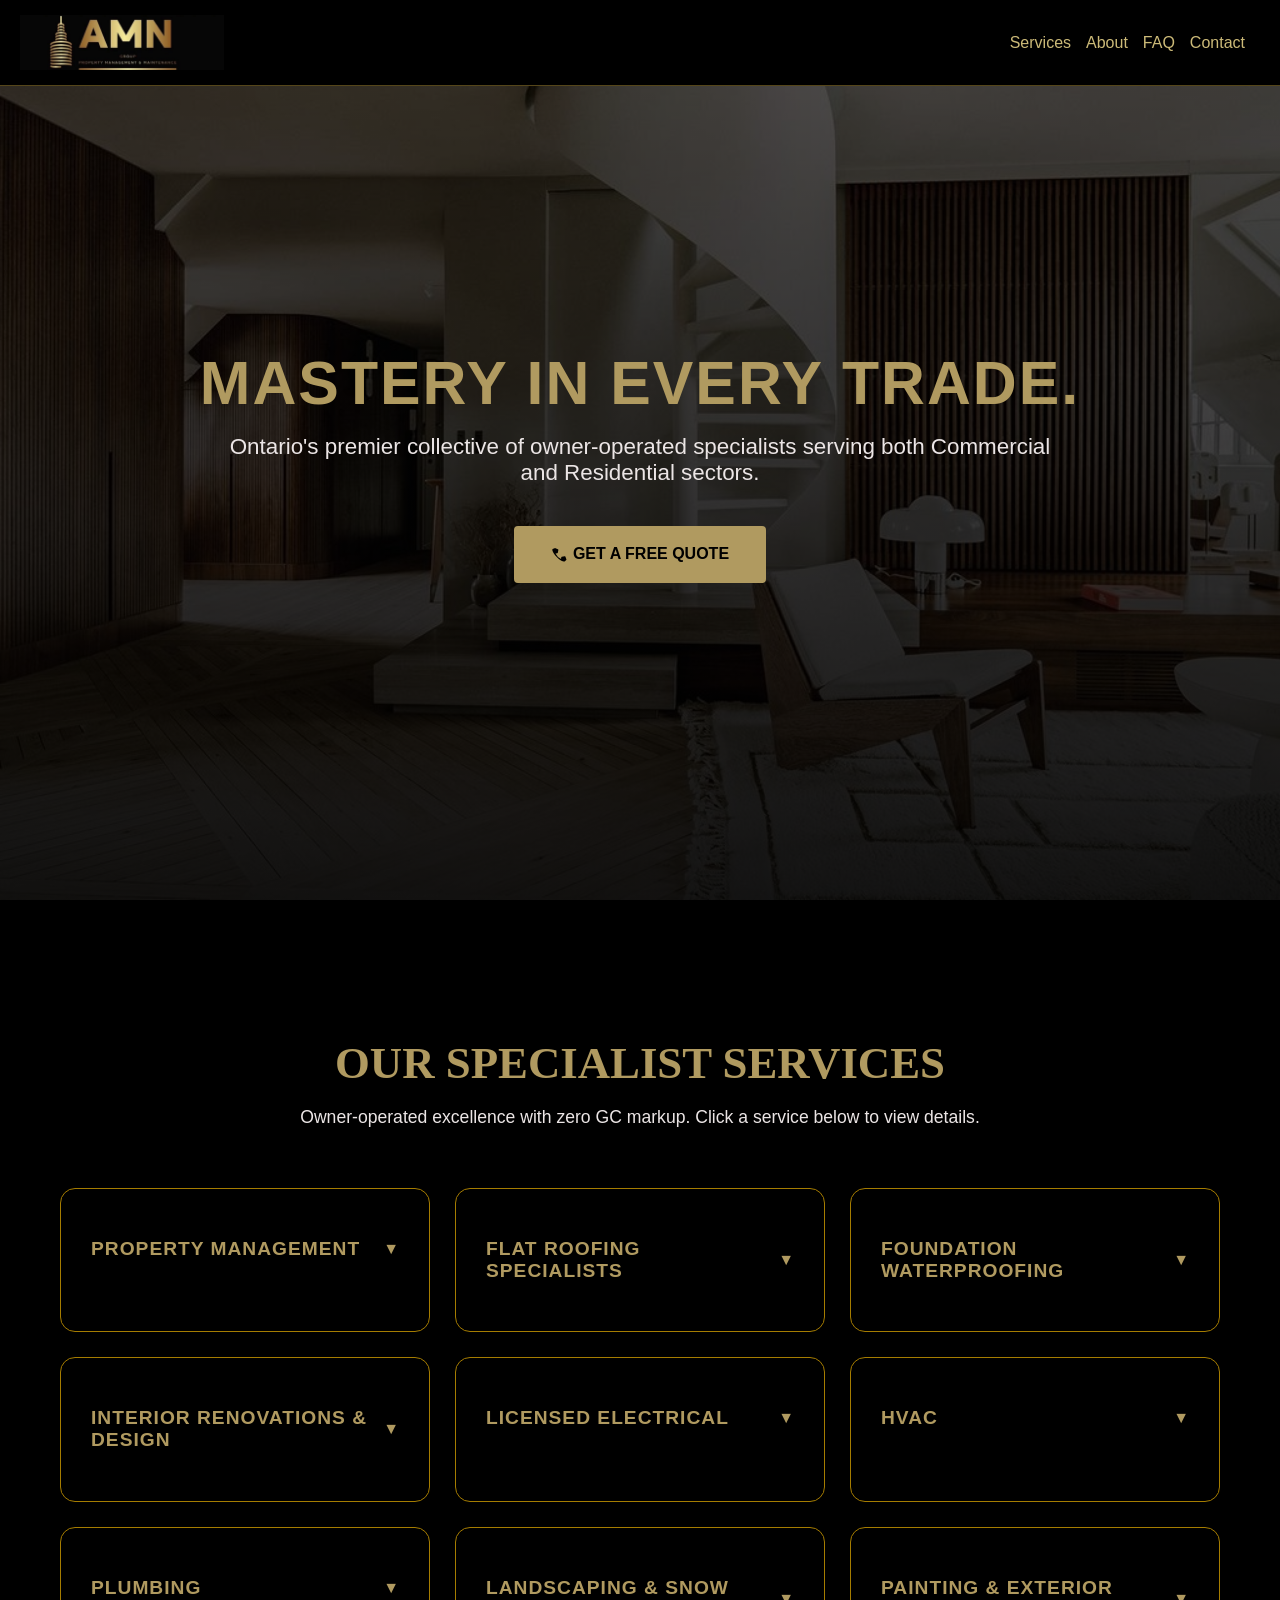
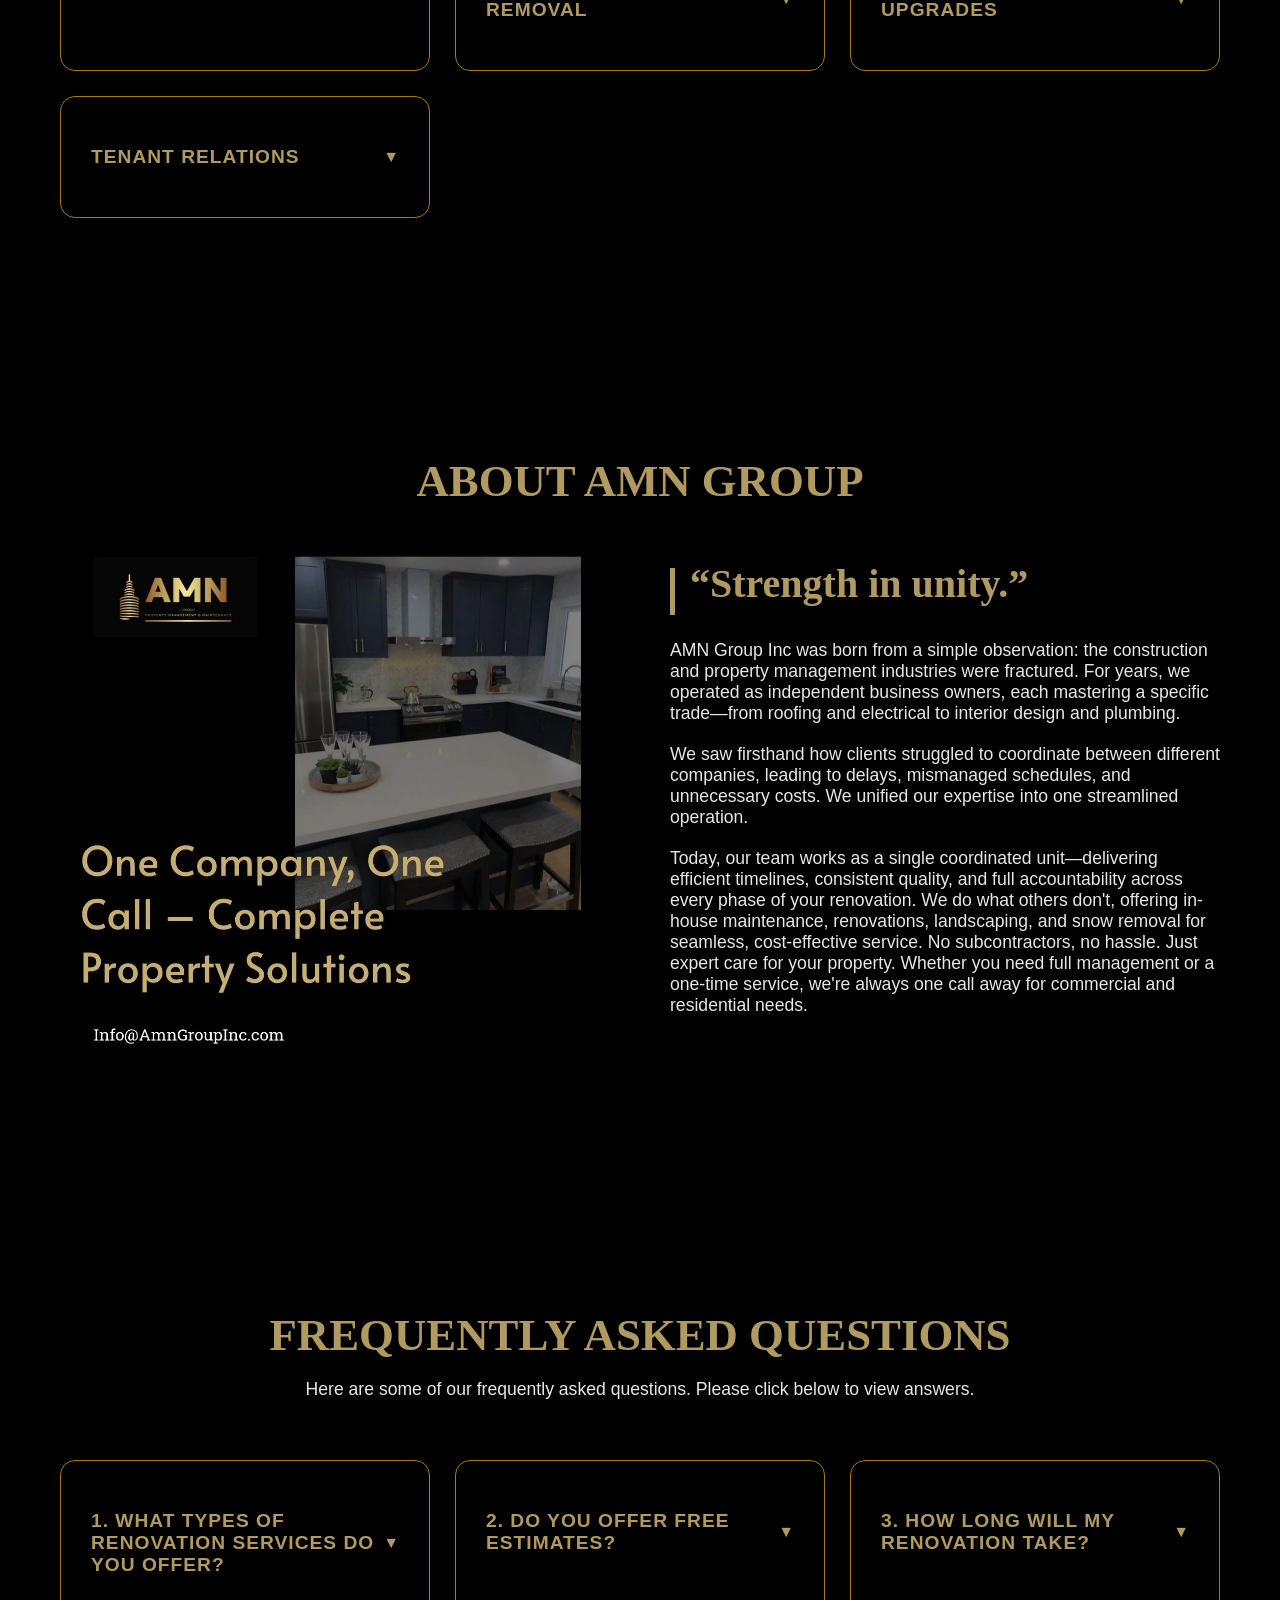
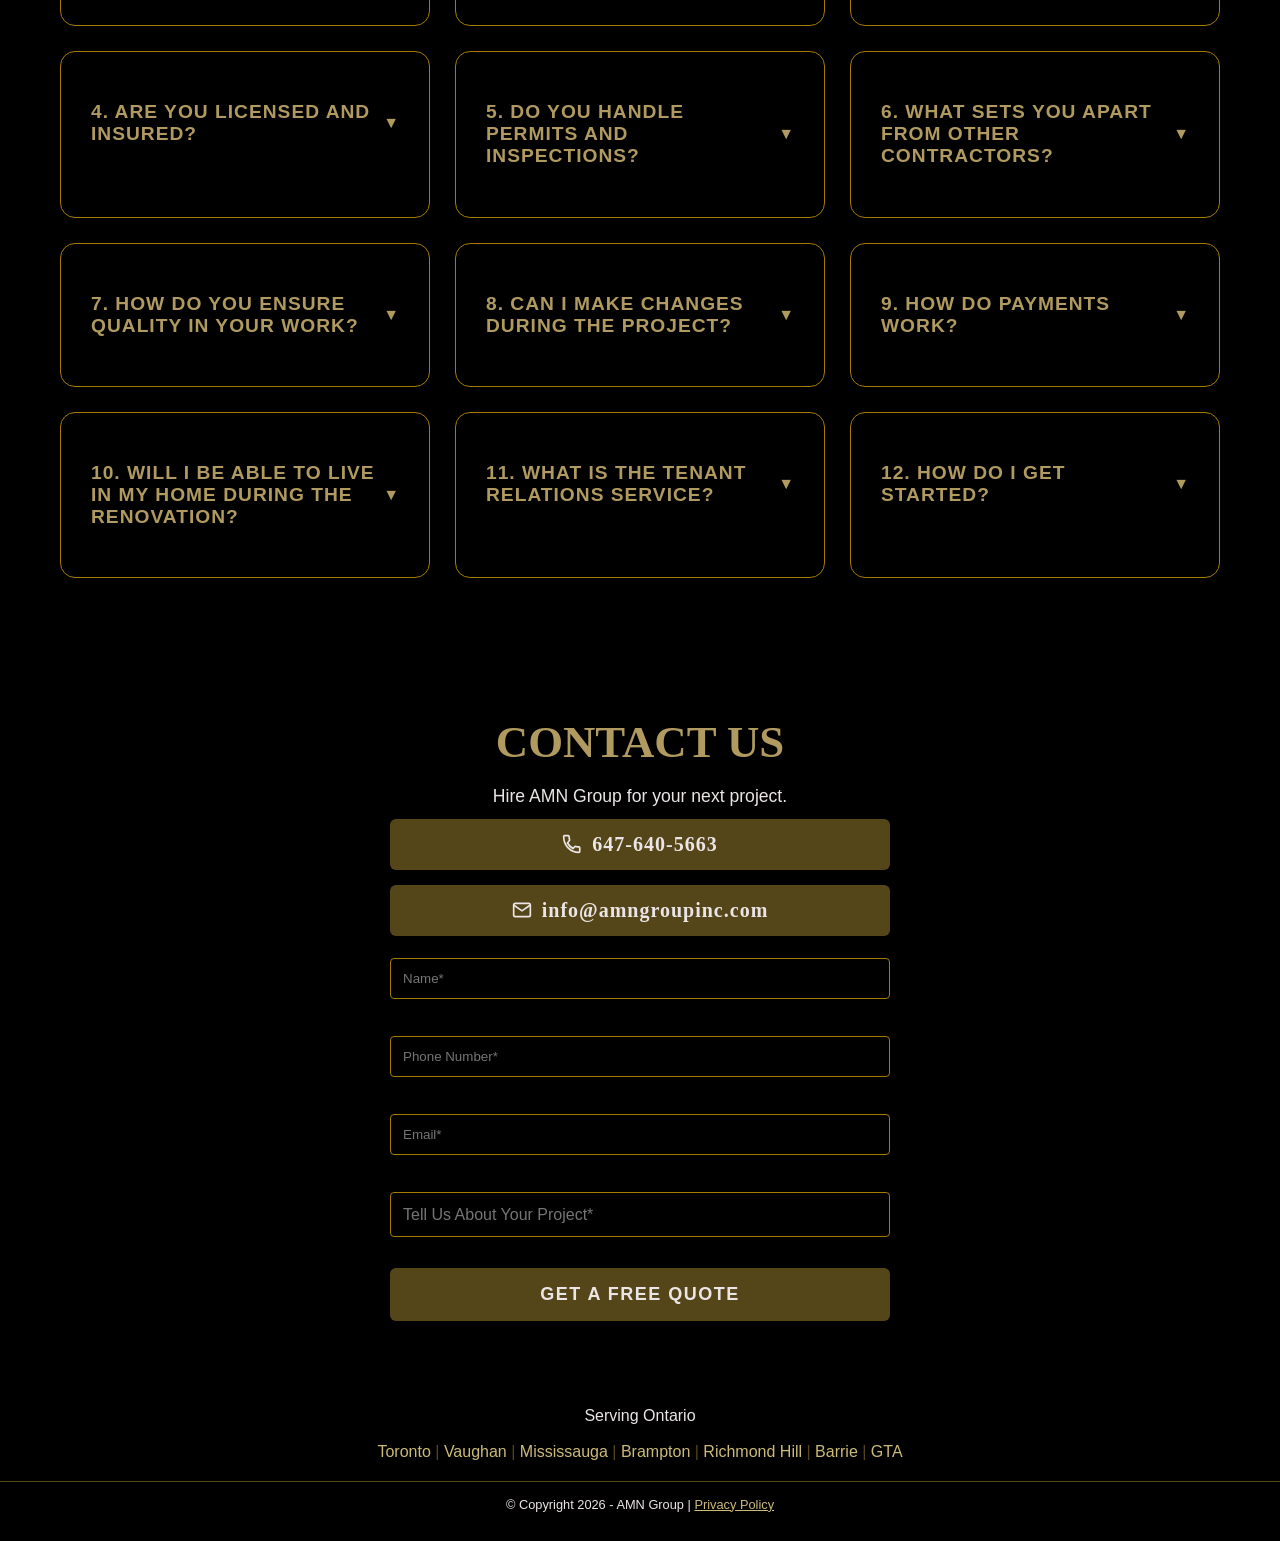
==== index.html @ 80afe61f "Initial commit" ====
<!-- AMN Group Company Website Demo

Developer Notes:
- Built with HTML, CSS and JavaScript. Includes Formspree API for contact form functionality
- For performance, convert all images to .webp and lazy-load — large images are a major cause of slow Core Web Vitals scores, which directly affect Google rankings
- Minify your CSS and JS files
- Create a Google page where customers can leave reviews
- Enhance privacy policy and analyze data analytics for insights and predictions
- Implement AI to optimize website and deal with queries (AI chatbot)

-->

<head>
    <meta charset="UTF-8">
    <meta name="viewport" content="width=device-width, initial-scale=1.0">
    <meta name="description" content="AMN Group is Ontario's premier collective of owner-operated trade specialists. We offer roofing, waterproofing, HVAC, electrical, plumbing, renovations, and property management across Toronto, Vaughan, Mississauga, Brampton, Richmond Hill, Barrie, and the GTA.">

    <!-- Open Graph -->
    <meta property="og:title" content="AMN Group | Renovation & Property Management Contractors in Toronto & GTA">
    <meta property="og:description" content="Ontario's premier collective of owner-operated specialists. No subcontractors, no markup. Roofing, HVAC, electrical, plumbing, waterproofing, and full renovations across the GTA.">
    <meta property="og:type" content="website">
    <meta property="og:url" content="https://www.amngroupinc.com/">
    <meta property="og:image" content="https://www.amngroupinc.com/assets/logos/amn-logo.jpg">
    <meta property="og:locale" content="en_CA">

    <!-- LocalBusiness JSON-LD Schema -->
    <script type="application/ld+json">
    {
      "@context": "https://schema.org",
      "@type": "LocalBusiness",
      "name": "AMN Group Inc",
      "url": "https://www.amngroupinc.com",
      "logo": "https://www.amngroupinc.com/assets/logos/amn-logo.jpg",
      "image": "https://www.amngroupinc.com/assets/logos/amn-logo.jpg",
      "telephone": "+1-647-640-5663",
      "email": "info@amngroupinc.com",
      "description": "Ontario's premier collective of owner-operated trade specialists offering roofing, waterproofing, HVAC, electrical, plumbing, interior renovations, landscaping, and property management.",
      "areaServed": [
        "Toronto", "Vaughan", "Mississauga", "Brampton", "Richmond Hill", "Barrie", "Greater Toronto Area"
      ],
      "serviceType": [
        "Property Management",
        "Flat Roofing",
        "Foundation Waterproofing",
        "Interior Renovations",
        "Licensed Electrical",
        "HVAC",
        "Plumbing",
        "Landscaping and Snow Removal",
        "Painting and Exterior Upgrades",
        "Tenant Relations"
      ],
      "priceRange": "$$",
      "hasMap": "https://maps.google.com/?q=AMN+Group+Inc+Toronto+Ontario"
    }
    </script>

    <title>AMN Group | Renovation & Property Management Contractors in Toronto & GTA</title>
    <link rel="icon" type="image/png" href="/assets/logos/favicon.jpg">
    <link href="https://fonts.googleapis.com/css2?family=Pinyon+Script&display=swap" rel="stylesheet">
    <link rel="stylesheet" type="text/css" href="/styles.css">
    <script src="/script.js" defer></script>
</head>

<body>
    <div id="layout">
        <nav class="nav-bar" aria-label="Main navigation">
             <div class="menu-toggle" onclick="toggleMenu()">
                <span></span>
                <span></span>
                <span></span>
            </div>

            <div class="menu-overlay" onclick="toggleMenu()"></div>

            <nav class="mobile-menu">

                <ul>
                    <li class="menu-section">SERVICES</li>
                    <li><a href="#services">All Services</a></li>
                    <li><a href="#about">About</a></li>
                    <li><a href="#faq">FAQ</a></li>
                    <li><a href="#contact">Contact</a></li>

                    <li class="phone">
                    <svg class="phone-icon" xmlns="http://www.w3.org/2000/svg" width="16" height="16" fill="currentColor" viewBox="0 0 16 16">
                        <path d="M3.654 1.328a.678.678 0 0 1 .737-.168l2.522 1.01c.329.132.515.487.45.832l-.547 2.73a.678.678 0 0 1-.58.53l-1.73.25a11.745 11.745 0 0 0 5.516 5.516l.25-1.73a.678.678 0 0 1 .53-.58l2.73-.547a.678.678 0 0 1 .832.45l1.01 2.522a.678.678 0 0 1-.168.737l-1.272 1.272c-.3.3-.745.417-1.16.31-2.49-.64-4.76-2.27-6.78-4.29C3.598 8.02 1.97 5.75 1.328 3.26c-.107-.415.01-.86.31-1.16L3.654 1.328z"/>
                    </svg>
                    <a href=tel:647-640-5663>647-640-5663</a>
                    </li>
                </ul>
            </nav>

            <div class="nav-left">
                <img src="./assets/logos/amn-logo.jpg" alt="AMN logo" class="logo">
            </div>
            <ul class="nav-links">
                <li><a href="#services">Services</a></li>
                <li><a href="#about">About</a></li>
                <li><a href="#faq">FAQ</a></li>
                <li><a href="#contact">Contact</a></li>
            </ul>
        </nav>

        <header class="hero">
            <div class="hero-content">
                <h1>MASTERY IN EVERY TRADE.</h1>
                <p>Ontario's premier collective of owner-operated specialists serving both Commercial and Residential sectors.</p>
                <a href="tel:647-640-5663" class="btn btn-primary">
                <svg xmlns="http://www.w3.org/2000/svg" width="16" height="16" fill="currentColor" viewBox="0 0 16 16" style="margin-right: 6px;">
                    <path d="M3.654 1.328a.678.678 0 0 1 .737-.168l2.522 1.01c.329.132.515.487.45.832l-.547 2.73a.678.678 0 0 1-.58.53l-1.73.25a11.745 11.745 0 0 0 5.516 5.516l.25-1.73a.678.678 0 0 1 .53-.58l2.73-.547a.678.678 0 0 1 .832.45l1.01 2.522a.678.678 0 0 1-.168.737l-1.272 1.272c-.3.3-.745.417-1.16.31-2.49-.64-4.76-2.27-6.78-4.29C3.598 8.02 1.97 5.75 1.328 3.26c-.107-.415.01-.86.31-1.16L3.654 1.328z"/>
                </svg>Get a Free Quote</a>
            </div>
        </header>

    <section id="services" class="fade-in">
        <h2 class="section-title">Our Specialist Services</h2>
        <p class="section-subtitle">Owner-operated excellence with zero GC markup. Click a service below to view details.</p>
        
        <div class="services-grid">
            <div class="service-card" onclick="this.classList.toggle('active')">
                <div class="service-header"><h3>Property Management</h3><span class="chevron">▼</span></div>
                <div class="service-content">
                    <img src="./assets/services/pm.webp" alt="Commercial property management services Toronto by AMN Group" class="service-img" loading="lazy">
                    <p>Comprehensive property oversight designed for long-term value. We handle everything from preventative maintenance and system inspections to daily operations management, ensuring your commercial property remains in peak condition under our expert care.</p>
                </div>
            </div>

            <div class="service-card" onclick="this.classList.toggle('active')">
                <div class="service-header"><h3>Flat Roofing Specialists</h3><span class="chevron">▼</span></div>
                <div class="service-content">
                    <img src="./assets/services/roof.webp" alt="Flat roof BUR installation Toronto and GTA by AMN Group" class="service-img" loading="lazy">
                    <p>Mastery in high-durability flat roofing systems. We specialize in Commercial and Residential BUR (Built-Up Roofing) and Mod-Bit installations, engineered to withstand Ontario’s extreme climate.</p>
                </div>
            </div>

            <div class="service-card" onclick="this.classList.toggle('active')">
                <div class="service-header"><h3>Foundation Waterproofing</h3><span class="chevron">▼</span></div>
                <div class="service-content">
                    <img src="./assets/services/water.webp" alt="Foundation waterproofing and weeping tile installation Toronto by AMN Group" class="service-img" loading="lazy">
                    <p>Protecting the structural integrity of your property from the ground up. We provide specialized exterior and interior waterproofing solutions, weeping tile installation, and foundational crack repairs to ensure a bone-dry foundation for both commercial and residential builds.</p>
                </div>
            </div>

            <div class="service-card" onclick="this.classList.toggle('active')">
                <div class="service-header"><h3>Interior Renovations & Design</h3><span class="chevron">▼</span></div>
                <div class="service-content">
                    <img src="./assets/services/reno.webp" alt="Kitchen and bathroom interior renovation Toronto by AMN Group" class="service-img" loading="lazy">
                    <p><strong>Commercial & Residential Excellence:</strong> Full-scale interior transformations including luxury home kitchen/bath remodels and professional office build-outs. Every project includes a complimentary professional interior designer.</p>
                </div>
            </div>

            <div class="service-card" onclick="this.classList.toggle('active')">
                <div class="service-header"><h3>Licensed Electrical</h3><span class="chevron">▼</span></div>
                <div class="service-content">
                    <img src="./assets/services/elec.webp" alt="Licensed master electrician panel upgrade and wiring Toronto by AMN Group" class="service-img" loading="lazy">
                    <p>Master electricians for panel upgrades, complex wiring for renovations, and 24/7 emergency response. Safe, efficient, and fully code-compliant work you can depend on.</p>
                </div>
            </div>

            <div class="service-card" onclick="this.classList.toggle('active')">
                <div class="service-header"><h3>HVAC</h3><span class="chevron">▼</span></div>
                <div class="service-content">
                    <img src="./assets/services/hvac.webp" alt="HVAC installation and maintenance Toronto commercial and residential by AMN Group" class="service-img" loading="lazy">
                    <p>Full-spectrum heating, ventilation, and air conditioning solutions. We design, install, and maintain high-efficiency systems for large-scale commercial facilities and private residences.</p>
                </div>
            </div>

            <div class="service-card" onclick="this.classList.toggle('active')">
                <div class="service-header"><h3>Plumbing</h3><span class="chevron">▼</span></div>
                <div class="service-content">
                    <img src="./assets/services/plumb.webp" alt="Expert plumbing services drain repair and fixture installation Toronto by AMN Group" class="service-img" loading="lazy">
                    <p>Expert plumbing infrastructure for new builds and existing properties. We handle fixture installations, drain maintenance, and emergency repairs for critical water systems.</p>
                </div>
            </div>

            <div class="service-card" onclick="this.classList.toggle('active')">
                <div class="service-header"><h3>Landscaping & Snow Removal</h3><span class="chevron">▼</span></div>
                <div class="service-content">
                    <img src="./assets/services/land.webp" alt="Landscaping stonework and commercial snow removal Toronto GTA by AMN Group" class="service-img" loading="lazy">
                    <p>Custom stonework and professional landscape design. During winter, we provide priority commercial snow removal and de-icing to keep your property safe and accessible.</p>
                </div>
            </div>

            <div class="service-card" onclick="this.classList.toggle('active')">
                <div class="service-header"><h3>Painting & Exterior Upgrades</h3><span class="chevron">▼</span></div>
                <div class="service-content">
                    <img src="./assets/services/paint.webp" alt="Exterior painting and facade upgrades Toronto residential and commercial by AMN Group" class="service-img" loading="lazy">
                    <p>High-durability coatings for residential refreshes and commercial facade transformations that significantly enhance curb appeal and property value.</p>
                </div>
            </div>

            <div class="service-card" onclick="this.classList.toggle('active')">
                <div class="service-header"><h3>Tenant Relations</h3><span class="chevron">▼</span></div>
                <div class="service-content">
                    <img src="./assets/services/tenant.webp" alt="Tenant relations and property communication management Toronto by AMN Group" class="service-img" loading="lazy">
                    <p>A specialized, complimentary service to manage logistics and notifications during major projects, ensuring a friction-free experience for owners and occupants alike.</p>
                </div>
            </div>
        </div>
    </section>

    <section id="about" class="fade-in">
        <h2 class="section-title">About AMN Group</h2>
        <div class="about-container">

            <div class="about-image">
                 <img src="assets/about.webp" alt="Completed home renovation project by AMN Group in Toronto GTA" loading="lazy">
            </div>

            <div class="about-content">

                <div class="about-quote">
                    “Strength in unity.”
                </div>

                <p>
                    AMN Group Inc was born from a simple observation: the construction and property management industries were fractured. For years, we operated as independent business owners, each mastering a specific trade—from roofing and electrical to interior design and plumbing.
                </p>

                <p>
                    We saw firsthand how clients struggled to coordinate between different companies, leading to delays, mismanaged schedules, and unnecessary costs. We unified our expertise into one streamlined operation.
                </p>

                <p>
                    Today, our team works as a single coordinated unit—delivering efficient timelines, consistent quality, and full accountability across every phase of your renovation. We do what others don't, offering in-house maintenance, renovations, landscaping, and snow removal for seamless, cost-effective service. No subcontractors, no hassle. Just expert care for your property. Whether you need full management or a one-time service, we're always one call away for commercial and residential needs.
                </p>

            </div>
        </div>
    </section>

    <section id="faq" class="fade-in">
        <h2 class="section-title">Frequently Asked Questions</h2>
        <p class="section-subtitle">Here are some of our frequently asked questions. Please click below to view answers.</p>
            
        <div class="faq-grid">
            <div class="faq-card" onclick="this.classList.toggle('active')">
                <div class="faq-header"><h3>1. What types of renovation services do you offer?</h3><span class="chevron">▼</span></div>
                <div class="faq-content">
                    <p> We provide a comprehensive range of home renovation services, including kitchen and bathroom remodels, basement finishing, flooring installation, painting, and full-home renovations. Each project is customized to meet the specific needs and preferences of our clients.</p>
                </div>
            </div>

                <div class="faq-card" onclick="this.classList.toggle('active')">
                    <div class="faq-header"><h3>2. Do you offer free estimates?</h3><span class="chevron">▼</span></div>
                    <div class="faq-content">
                        <p>Yes, we provide free, no-obligation estimates. We assess your project requirements and provide a detailed and transparent quote outlining scope, timeline, and costs.</p>
                    </div>
                </div>

                <div class="faq-card" onclick="this.classList.toggle('active')">
                    <div class="faq-header"><h3>3. How long will my renovation take?</h3><span class="chevron">▼</span></div>
                    <div class="faq-content">
                        <p>Project timelines vary depending on the scope and complexity of the work. Smaller projects may take a few days to a few weeks, while larger renovations can take several weeks or more. We provide a clear timeline before starting and keep you informed throughout the process.</p>
                    </div>
                </div>

                <div class="faq-card" onclick="this.classList.toggle('active')">
                    <div class="faq-header"><h3>4. Are you licensed and insured?</h3><span class="chevron">▼</span></div>
                    <div class="faq-content">
                        <p>Yes, our team is fully licensed and insured, ensuring that all work is completed safely, professionally, and in compliance with local regulations.</p>
                    </div>
                </div>

                <div class="faq-card" onclick="this.classList.toggle('active')">
                    <div class="faq-header"><h3>5. Do you handle permits and inspections?</h3><span class="chevron">▼</span></div>
                    <div class="faq-content">
                        <p>We can manage the permit and inspection process on your behalf, ensuring all work meets building codes and regulatory requirements.</p>
                    </div>
                </div>

                <div class="faq-card" onclick="this.classList.toggle('active')">
                    <div class="faq-header"><h3>6. What sets you apart from other contractors?</h3><span class="chevron">▼</span></div>
                    <div class="faq-content">
                        <p>At Amn Group Inc, we are your complete property partner, offering expert management and contracting services under one roof. Property owners can rely on us for comprehensive, hands-free management, while residential clients can hire us for any individual service. Our in-house team expertly handles everything from flat roofing, plumbing, HVAC, and electrical work to full renovations—including kitchen and bathroom makeovers with our interior design expertise. As well as painting, lawn care, and general maintenance. With Amn Group Inc, you get seamless quality and convenience, all from a single, trusted provider. Your property, perfected.</p>
                    </div>
                </div>

                <div class="faq-card" onclick="this.classList.toggle('active')">
                    <div class="faq-header"><h3>7. How do you ensure quality in your work?</h3><span class="chevron">▼</span></div>
                    <div class="faq-content">
                        <p>We use skilled professionals, high-quality materials, and proven construction practices. Each project is carefully managed and inspected to ensure it meets our standards and your expectations.</p>
                    </div>
                </div>

                <div class="faq-card" onclick="this.classList.toggle('active')">
                    <div class="faq-header"><h3>8. Can I make changes during the project?</h3><span class ="chevron">▼</span></div>
                    <div class="faq-content">
                        <p>Yes, changes can be accommodated where possible. We communicate any impact on cost or timeline before proceeding, so you can make informed decisions.</p>
                    </div>
                </div>

                <div class="faq-card" onclick="this.classList.toggle('active')">
                    <div class="faq-header"><h3>9. How do payments work?</h3><span class="chevron">▼</span></div>
                    <div class="faq-content">
                        <p>Payment schedules are structured in stages, typically starting with a deposit followed by progress payments and a final payment upon completion. Full details are outlined in your project agreement.</p>
                    </div>
                </div>

                <div class="faq-card" onclick="this.classList.toggle('active')">
                    <div class="faq-header"><h3>10. Will I be able to live in my home during the renovation?</h3><span class="chevron">▼</span></div>
                    <div class="faq-content">
                        <p>This depends on the scope of the project. For smaller renovations, it is often possible to remain in your home. For larger projects, we may recommend temporary arrangements for comfort and safety.</p>
                    </div>
                </div>

                <div class="faq-card" onclick="this.classList.toggle('active')">
                    <div class="faq-header"><h3>11. What is the Tenant Relations service?</h3><span class="chevron">▼</span></div>
                    <div class="faq-content">
                        <p>Our Tenant Relations service ensures smooth communication and coordination between tenants and property managers during construction projects.</p>
                    </div>
                </div>

                <div class="faq-card" onclick="this.classList.toggle('active')">
                    <div class="faq-header"><h3>12. How do I get started?</h3><span class="chevron">▼</span></div>
                    <div class="faq-content">
                        <p>You can get started by contacting us to discuss your project. We will schedule a consultation, assess your needs, and provide a detailed estimate to move forward.</p>
                    </div>
                </div>

            </div>
        </section>

    <div id="contact" class="fade-in">
        <h2 class="section-title">Contact Us</h2>
        <p class="section-subtitle">Hire AMN Group for your next project.</p>

    <div class="contact-info">

            <a href="tel:6476405663" class="contact-button">
                <svg class="icon" viewBox="0 0 24 24">
                    <path d="M6.6 10.8c1.4 2.7 3.9 5.2 6.6 6.6l2.2-2.2c.3-.3.7-.4 1.1-.3 1.2.4 2.5.6 3.8.6.6 0 1 .4 1 1V21c0 .6-.4 1-1 1C10.1 22 2 13.9 2 3c0-.6.4-1 1-1h4.5c.6 0 1 .4 1 1 0 1.3.2 2.6.6 3.8.1.4 0 .8-.3 1.1l-2.2 2.9z"/>
                </svg>
                647-640-5663
            </a>

            <a href="mailto:info@amngroupinc.com" class="contact-button">
                <svg class="icon" viewBox="0 0 24 24">
                    <rect x="2" y="4" width="20" height="16" rx="2"/>
                    <path d="M2 6l10 7 10-7"/>
                </svg>
                info@amngroupinc.com
            </a>

        </div>

        <div class="form">
        <form id="contact-form" action="https://formspree.io/f/xvzlgknb" method="POST">

            <input type="hidden" name="_subject" value="New Contact Form Submission">
            <input type="hidden" name="_captcha" value="false">
            <input type="hidden" name="_next" value="#contact">

            <input type="text" name="name" id="name" placeholder="Name*" required minlength="2">

            <input type="tel" name="phone" id="phone" placeholder="Phone Number*" required
                pattern="^\+?[0-9\s\-()]{7,15}$">

            <input type="email" name="email" id="email" placeholder="Email*" required>

            <textarea name="message" id="message" placeholder="Tell Us About Your Project*" required></textarea>

            <button type="submit" id="contact-button">Get a Free Quote</button>

        </form>
        </div>

    <footer>
        <div class="footer-content">
            <p class="footer-subtitle">Serving Ontario</p>

            <div class="footer-cities">
                <span class="city-tag">Toronto</span>
                <span class="divider">|</span>
                <span class="city-tag">Vaughan</span>
                <span class="divider">|</span>
                <span class="city-tag">Mississauga</span>
                <span class="divider">|</span>
                <span class="city-tag">Brampton</span>
                <span class="divider">|</span>
                <span class="city-tag">Richmond Hill</span>
                <span class="divider">|</span>
                <span class="city-tag">Barrie</span>
                <span class="divider">|</span>
                <span class="city-tag">GTA</span>
            </div>
        </div>

        <div class="footer-bottom">
            <span class="copyright">
                &copy; Copyright 2026 - AMN Group |
                <a href="privacy-policy.html">Privacy Policy</a>
            </span>
        </div>
    </footer>

</body>
</html>
---- styles.css ----
:root {
  --primary-color: #A57C00;
  --secondary-color: #B09A60;
  --accent-color: #CCBA78;
  --background-color: #000000;
  --text-color: #ebe5e5;
  --box-shadow-color: #55461a;
  --hover-color: #776226;
}
.fade-in {
  opacity: 0;
  transition: opacity 1.2s cubic-bezier(0.25, 0.1, 0.25, 1),
  transform 1.2s cubic-bezier(0.25, 0.1, 0.25, 1);
  will-change: opacity, transform;
}
.fade-in.show {
  opacity: 1;
  transform: translateY(0);
}
body {
  font-family: Arial, sans-serif;
  padding-top: 70px;
  margin: 0;
  padding: 0;
  background-color: var(--background-color);
}
html {
  scroll-padding-top: 70px;
}
.nav-bar {
  position: fixed;
  top: 0;
  left: 0;
  width: 100%;
  min-height: 80px;
  display: flex;
  justify-content: space-between;
  align-items: center;
  flex-wrap: wrap;
  padding: 15px 20px;
  background-color: var(--background-color);
  color: var(--accent-color);
  z-index: 1000;
  border-bottom: 1px solid var(--box-shadow-color);
}
.menu-toggle {
  display: none;
  cursor: pointer;
  position: absolute;
  right: 45px;
  flex-direction: column;
  justify-content: center;
  align-items: center;
  gap: 6px;
  height: 40px;
  z-index: 2100;
}
.menu-toggle span {
  width: 30px;
  height: 3px;
  background: var(--secondary-color);
  border-radius: 2px;
  transition: transform 0.3s cubic-bezier(0.25, 0.8, 0.25, 1), opacity 0.2s ease;
}
.menu-toggle.active span:nth-child(1) {
  transform: translateY(9px) rotate(45deg);
}
.menu-toggle.active span:nth-child(2) {
  opacity: 0;
}
.menu-toggle.active span:nth-child(3) {
  transform: translateY(-9px) rotate(-45deg);
}
.logo {
  height: 55px;
  width: auto;
  object-fit: contain;
  margin-right: 10px;
}
.nav-left {
  display: flex;
  align-items: center;
}
.nav-links {
  display: flex;
  justify-content: space-between;
  list-style: none;
  margin: 0;
  padding: 0;
  color: var(--accent-color);
  font-size: clamp(0.9rem, 1.5vw, 1.1rem);
}
.nav-links a {
  text-decoration: none;
  color: var(--accent-color);
  font-size: 16px;
  transition: background-color 0.3s, transform 0.3s;
}
.nav-links a:hover {
  text-decoration: none;
  color: var(--primary-color);
  transition: color 0.3s, transform 0.3s;
}
.nav-links li {
  margin-right: clamp(10px, 2vw, 15px);
}
.mobile-menu {
  position: fixed;
  top: 0;
  right: 0;
  width: 80%;
  max-width: 340px;
  height: 100vh;
  background: var(--background-color);
  color: var(--accent-color);
  z-index: 2000;
  transform: translateX(100%);
  transition: transform 0.35s cubic-bezier(0.25, 0.8, 0.25, 1);
  padding: 20px;
}
.mobile-menu.active {
  transform: translateX(0);
}
.menu-overlay {
  position: fixed;
  top: 0;
  left: 0;
  width: 100%;
  height: 100%;
  background: rgba(0,0,0,0.5);
  z-index: 1500;
  opacity: 0;
  pointer-events: none;
  transition: opacity 0.3s ease;
}
.menu-overlay.active {
  opacity: 1;
  pointer-events: auto;
}
.close-btn {
  font-size: 28px;
  cursor: pointer;
}
.mobile-menu ul {
  list-style: none;
  padding: 0;
  margin-top: 40px;
}
.mobile-menu li {
  padding: 14px 0;
  border-bottom: 1px solid var(--box-shadow-color);
  font-size: 16px;
}
.mobile-menu a {
  text-decoration: none;
  color: var(--accent-color);
}
.mobile-menu a:hover {
  color: var(--primary-color);
}
.menu-section {
  font-weight: 600;
  letter-spacing: 1px;
}
.phone {
  display: flex;
  align-items: center;
  gap: 10px;
  font-size: 20px;
  font-weight: bold;
  margin-top: 20px;
}
.phone a:hover {
  color: var(--primary-color);
}
.phone-icon {
  width: 18px;
  height: 18px;
  color: var(--accent-color);
}
body.menu-open {
  overflow: hidden;
}
@media (max-width: 768px) {
  .menu-toggle {
    display: flex;
  }
  .nav-links {
    display: none;
  }
}
.hero {
  min-height: 100vh;
  height: auto;
  display: flex;
  align-items: center;
  justify-content: center;
  text-align: center;
  padding: 0 20px;
  background: linear-gradient(rgba(0,0,0,0.6), rgba(0,0,0,0.9)), url('./assets/hero-bg.webp') center/cover no-repeat;
}
.hero-content h1 {
  font-size: clamp(1.8rem, 6vw, 3.8rem);
  color: var(--secondary-color);
  margin-bottom: 1rem;
  letter-spacing: 2px;
  text-transform: uppercase;
}
.hero-content p {
  font-size: 1.4rem;
  color: var(--text-color);
  max-width: 850px;
  margin: 0 auto 30px auto;
  font-weight: 300;
}
.btn {
  padding: 1.1rem 2.2rem;
  border-radius: 4px;
  text-decoration: none;
  font-weight: 700;
  transition: 0.3s;
  display: inline-block;
  margin: 10px;
  text-transform: uppercase;
}
.btn-primary {
  background: var(--secondary-color);
  color: var(--background-color);
  border: 2px solid var(--secondary-color);
}
.btn-primary:hover {
  background: color-mix(in srgb, var(--box-shadow-color) 70%, transparent);
  border: 2px solid color-mix(in srgb, var(--box-shadow-color) 70%, transparent);
  transform: translateY(-2px);
}
.btn svg {
  margin-right: 6px;
  vertical-align: middle;
}
section {
  padding: 100px 20px;
  max-width: 1200px;
  margin: 0 auto;
}
.section-title {
  font-family: serif;
  text-align: center;
  color: var(--secondary-color);
  margin-bottom: 15px;
  font-size: 2.8rem;
  text-transform: uppercase;
}
.section-subtitle {
  text-align: center;
  color: var(--text-color);
  margin-bottom: 60px;
  font-size: 1.1rem;
}
.services-grid {
  display: grid;
  grid-template-columns: repeat(auto-fit, minmax(320px, 1fr));
  gap: 25px;
}
.service-card {
  background: var(--background-color);
  border: 1px solid var(--primary-color);
  padding: 30px;
  cursor: pointer;
  transition: all 0.3s ease;
  border-radius: 15px;
}
.service-card:hover {
  border-color: var(--secondary-color);
  transform: translateY(-5px);
}
.service-header {
  display: flex;
  justify-content: space-between;
  align-items: center;
}
.service-header h3 {
  color: var(--secondary-color);
  font-size: 1.2rem;
  text-transform: uppercase;
  letter-spacing: 1px;
}
.chevron {
  color: var(--secondary-color);
  transition: 0.4s;
}     
.service-content {
  max-height: 0;
  opacity: 0;
  transition: all 0.5s ease;
  color: var(--text-color);
  font-size: 1.05rem;
  overflow: hidden;
}
.service-card.active .service-content {
  max-height: 1000px;
  opacity: 1;
  margin-top: 25px;
  padding-top: 20px;
  border-top: 1px solid var(--background-color);
}
.service-card.active .chevron {
  transform: rotate(180deg);
}
.service-img {
  width: 100%;
  height: 220px;
  object-fit: cover;
  border-radius: 10px;
  margin-bottom: 20px;
  border: 1px solid var(--background-color);
  display: block;
}
@media (max-width: 900px) {
  .services-grid {
    grid-template-columns: repeat(2, 1fr);
  }
}
@media (max-width: 500px) {
  .services-grid {
    grid-template-columns: 1fr;
  }
}
.about-section {
  padding: 100px 20px;
}
.about-container {
  display: flex;
  align-items: center;
  gap: 60px;
  max-width: 1200px;
  margin: 0 auto;
}
.about-image {
  flex: 1;
}
.about-image img {
  width: 100%;
  border-radius: 10px;
  object-fit: cover;
}
.about-content {
  flex: 1;
}
.about-quote {
  font-size: 2.5rem;
  font-weight: 700;
  font-family: serif;
  line-height: 1.3;
  margin-bottom: 30px;
  position: relative;
  padding-left: 20px;
  color: var(--secondary-color);
}
.about-quote::before {
  content: "";
  position: absolute;
  left: 0;
  top: 10px;
  width: 5px;
  height: 90%;
  background: var(--secondary-color);
}
.about-content h3 {
  font-size: 1.8rem;
  margin-bottom: 20px;
  text-transform: uppercase;
  color: var(--secondary-color);
}
.about-content p {
  font-size: 1.1rem;
  margin-bottom: 20px;
  color: var(--text-color);
}
@media (max-width: 900px) {
  .about-container {
    flex-direction: column;
  }
  .about-quote {
    font-size: 2rem;
  }
}
.faq-grid {
  display: grid;
  grid-template-columns: repeat(auto-fit, minmax(320px, 1fr));
  gap: 25px;
}
.faq-card {
  background: var(--background-color);
  border: 1px solid var(--primary-color);
  padding: 30px;
  cursor: pointer;
  transition: all 0.3s ease;
  border-radius: 15px;
}
.faq-card:hover {
  border-color: var(--secondary-color);
  transform: translateY(-5px);
}      
.faq-header {
  display: flex;
  justify-content: space-between;
  align-items: center;
}
.faq-header h3 {
  color: var(--secondary-color);
  font-size: 1.2rem;
  text-transform: uppercase;
  letter-spacing: 1px;
}
.chevron {
  color: var(--secondary-color);
  transition: 0.4s;
}
.faq-content {
  max-height: 0;
  opacity: 0;
  transition: all 0.5s ease;
  color: var(--text-color);
  font-size: 1.05rem;
  overflow: hidden;
}
.faq-card.active .faq-content {
  max-height: 1000px;
  opacity: 1;
  margin-top: 25px;
  padding-top: 20px;
  border-top: 1px solid var(--background-color);
}
.faq-card.active .chevron {
  transform: rotate(180deg);
}
@media (max-width: 900px) {
  .faq-grid {
    grid-template-columns: repeat(2, 1fr);
  }
}
@media (max-width: 500px) {
  .faq-grid { grid-template-columns: 1fr;
  }
}
#contact-button {
  display: block;
  width: 100%;
  padding: 16px;
  border: none;
  border-radius: 6px;
  background-color: var(--box-shadow-color);
  color: var(--text-color);
  font-size: 18px;
  font-weight: 600;
  cursor: pointer;
  transition: background-color 0.2s ease, transform 0.1s ease;
  text-transform: uppercase;
  letter-spacing: 1.5px;
}
#contact-button:hover {
  background-color: var(--hover-color);
  transform: translateY(-1px);
}
#contact-button:active {
  transform: translateY(0);
}
.contact-button {
  display: flex;
  align-items: center;
  justify-content: center;
  gap: 10px;
  padding: 14px 20px;
  border-radius: 6px;
  text-decoration: none;
  background-color: var(--box-shadow-color);
  color: var(--text-color);
  font-size: 20px;
  font-weight: 600;
  font-family: serif;
  letter-spacing: 1px;
  transition: background-color 0.2s ease, transform 0.1s ease;
}
.contact-button .icon {
  width: 20px;
  height: 20px;
  fill: none;
  stroke: var(--text-color);
  stroke-width: 2;
}
.contact-button:hover {
  background-color: var(--hover-color);
  transform: translateY(-1px);
}
.contact-button:active {
  transform: translateY(0);
}
#contact {
  grid-column: 1 / -1;
  background-color: var(--background-color);
  text-align: center;
  scroll-margin-top: 70px;
}
#contact p {
  color: var(--text-color);
}
#contact .section-subtitle {
  margin-bottom: 12px;
}
.contact-info, #contact-form {
  width: 100%;
  max-width: 500px;
  margin: 0 auto 16px auto;
  display: flex;
  flex-direction: column;
  gap: 15px;
  text-align: left;
  position: relative;
  color: var(--text-color);
}
#contact-form input, #contact-form textarea {
  width: 100%;
  padding: 12px;
  border: 1px solid var(--primary-color);
  border-radius: 4px;
  box-sizing: border-box;
  margin-top: 6px;
  margin-bottom: 16px;
  resize: vertical;
  background-color: var(--background-color);
  color: var(--text-color);
  transition: border 0.2s ease;
}
#contact-form textarea {
  height: 45px;
  font-family: inherit;
  font-size: inherit;
  line-height: 1.2;
  resize: none;
}
#contact-form input:focus, #contact-form textarea:focus {
  border: 1px solid var(--secondary-color);
  outline: none;
}
#contact-form input[type=submit] {
  background-color: var(--box-shadow-color);
  color: var(--text-color);
  padding: 16px 24px;
  border: none;
  border-radius: 4px;
  cursor: pointer;
  display: block;
  margin: 0 auto;
  font-size: 16px;
  font-weight: 600;
  text-align: center;
  letter-spacing: 1.5px;
  text-transform: uppercase;
  font-family: Arial, Helvetica, sans-serif;
}
#contact-form input[type=submit]:hover {
  background-color: var(--hover-color);
}
#subject {
  width: 100%;
  padding: 12px;
  border: 1px solid var(--primary-color);
  border-radius: 4px;
  box-sizing: border-box;
  margin-top: 6px;
  margin-bottom: 16px;
  resize: vertical;
}
.container {
  border-radius: 5px;
  background-color: var(--background-color);
  padding: 20px;
  border: 1px solid var(--hover-color);
}
.error {
  color: var(--primary-color);
  font-size: 0.85rem;
  margin-top: -10px;
  margin-bottom: 10px;
}
.form-message {
  margin-top: 15px;
  font-weight: 600;
}
@media (max-width: 768px) {
  .contact-info {
    max-width: 320px;
    margin: 0 auto;
    display: flex;
    flex-direction: column;
    gap: 12px;
  }
  .contact-button {
    font-size: 14px;
    padding: 10px 14px;
    gap: 8px;
    border-radius: 5px;
    width: 100%;
    box-sizing: border-box;
  }
  .contact-button .icon {
    width: 16px;
    height: 16px;
  }
  #contact-form {
    max-width: 320px;
    margin: 0 auto;
    display: flex;
    flex-direction: column;
    gap: 12px;
    padding-top: 16px;
  }
  #contact-form input, #contact-form textarea {
    width: 100%;
    max-width: 100%;
    display: block;
    box-sizing: border-box;
    margin: 0 auto 12px auto;
  }
  #contact-button, #contact-form input[type=submit] {
    width: 100%;
    box-sizing: border-box;
  }
  #contact .section-subtitle {
    margin-bottom: 8px;
  }
  .contact-info {
    margin-bottom: 10px;
  }
}
body {
  overflow-x: hidden;
}
/* Fix Chrome / Safari autofill background */
#contact-form input:-webkit-autofill, #contact-form input:-webkit-autofill:hover, #contact-form input:-webkit-autofill:focus, #contact-form textarea:-webkit-autofill {
  -webkit-box-shadow: 0 0 0px 1000px var(--background-color) inset !important;
  -webkit-text-fill-color: var(--text-color) !important;
  transition: background-color 5000s ease-in-out 0s;
}
#contact-form input:autofill {
  background-color: var(--background-color) !important;
  color: var(--text-color) !important;
}
footer {
  background-color: var(--background-color);
  color: var(--accent-color);
  margin-top: 40px;
  padding: 30px 0;
  border-radius: 0;
  display: flex;
  flex-direction: column;
  min-height: 180px;
}
.footer-content {
  text-align: center;
  display: flex;
  flex-direction: column;
  gap: 6px;
}
.footer-cities {
  margin-top: -4px;
}
.footer-bottom {
  margin-top: 20px;
  padding: 15px 20px 0 20px;
  padding-top: 15px;
  border-top: 1px solid var(--box-shadow-color);
  text-align: center;
  font-size: 0.8rem;
}
footer .divider {
  color: var(--box-shadow-color);
}
footer .copyright {
  color: var(--text-color);
}
footer a {
  color: var(--accent-color);
}
footer a:hover {
  color: var(--hover-color);
}
.back-to-top {
  position: fixed;
  bottom: 20px;
  right: 20px;
  padding: 10px 15px;
  font-size: 16px;
  border: none;
  background-color: var(--box-shadow-color);
  color: var(--text-color);
  border-radius: 5px;
  cursor: pointer;
  display: none;
  transition: opacity 0.3s ease;
}
.back-to-top:hover {
  background-color: var(--hover-color);
  color: var(--text-color);
}
/* global safety rule to catch overflow bugs */
* {
  box-sizing: border-box;
}
html, body {
  overflow-x: hidden;
}
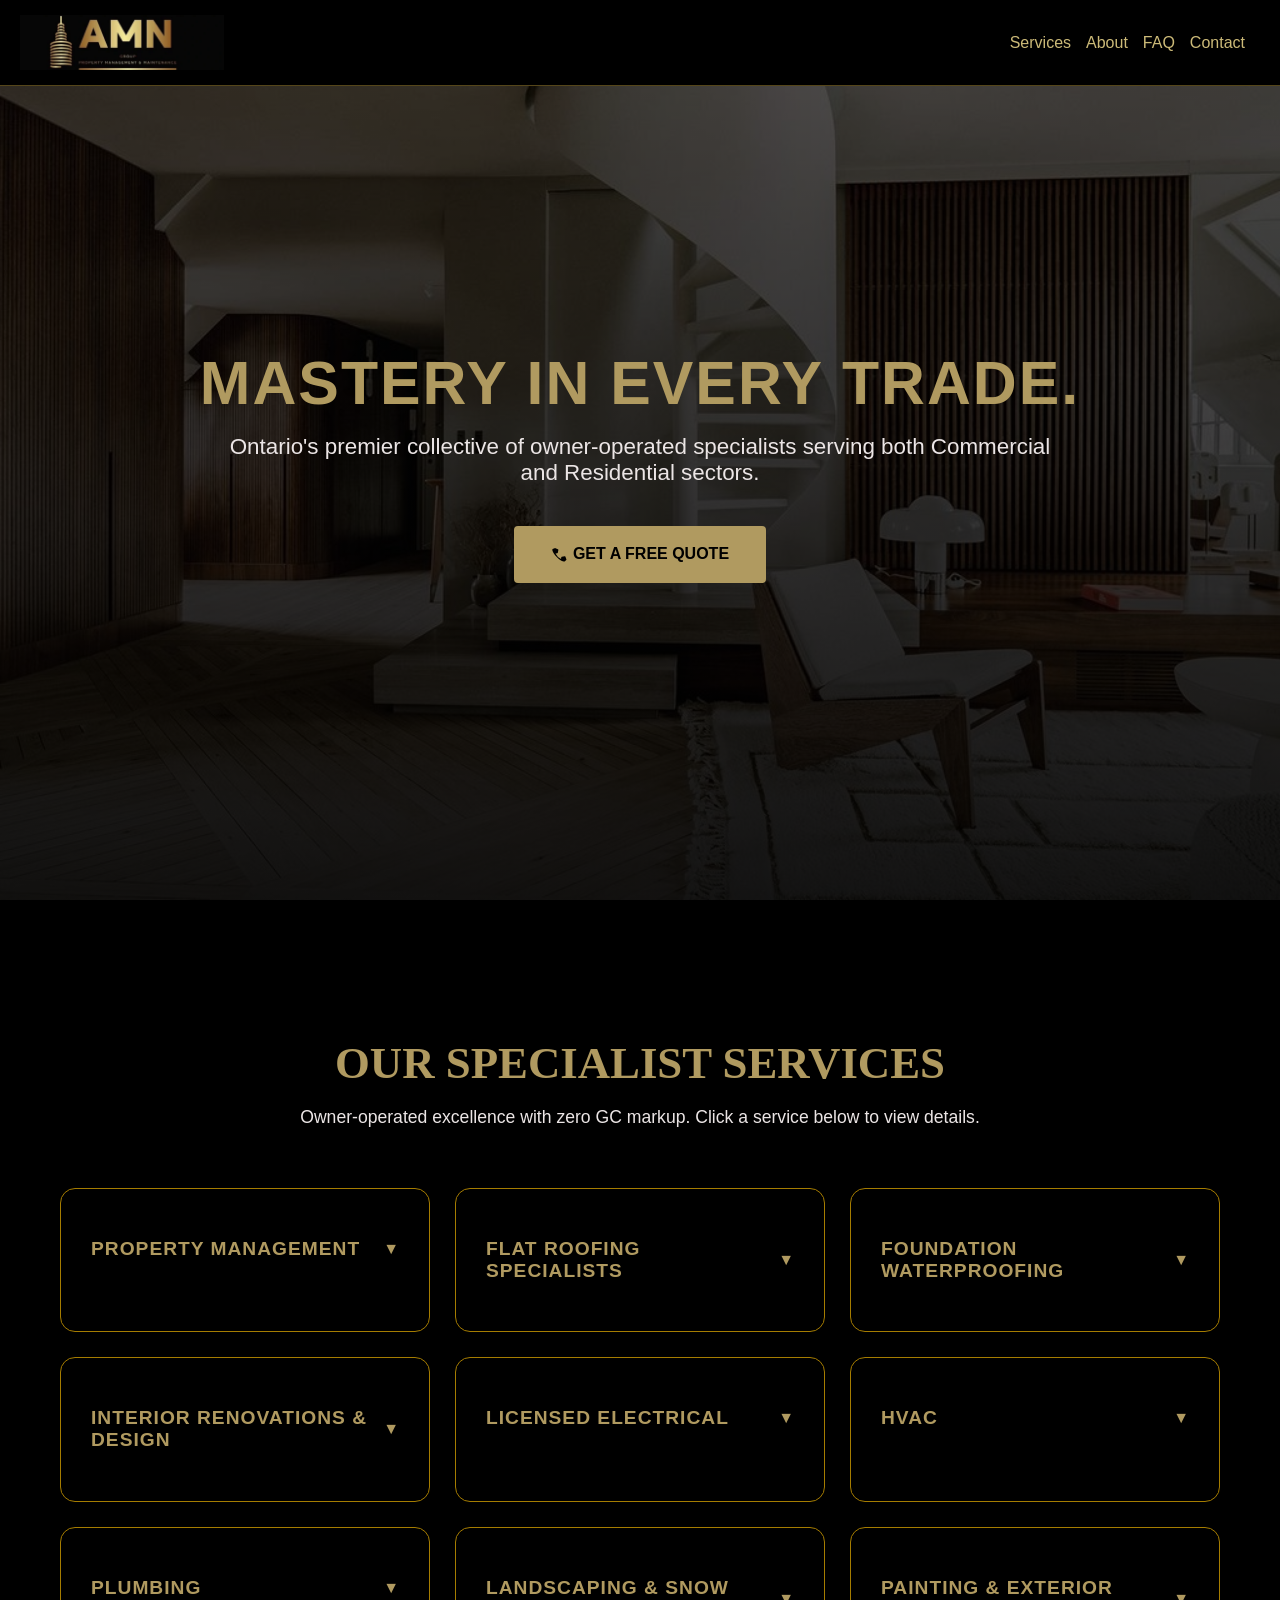
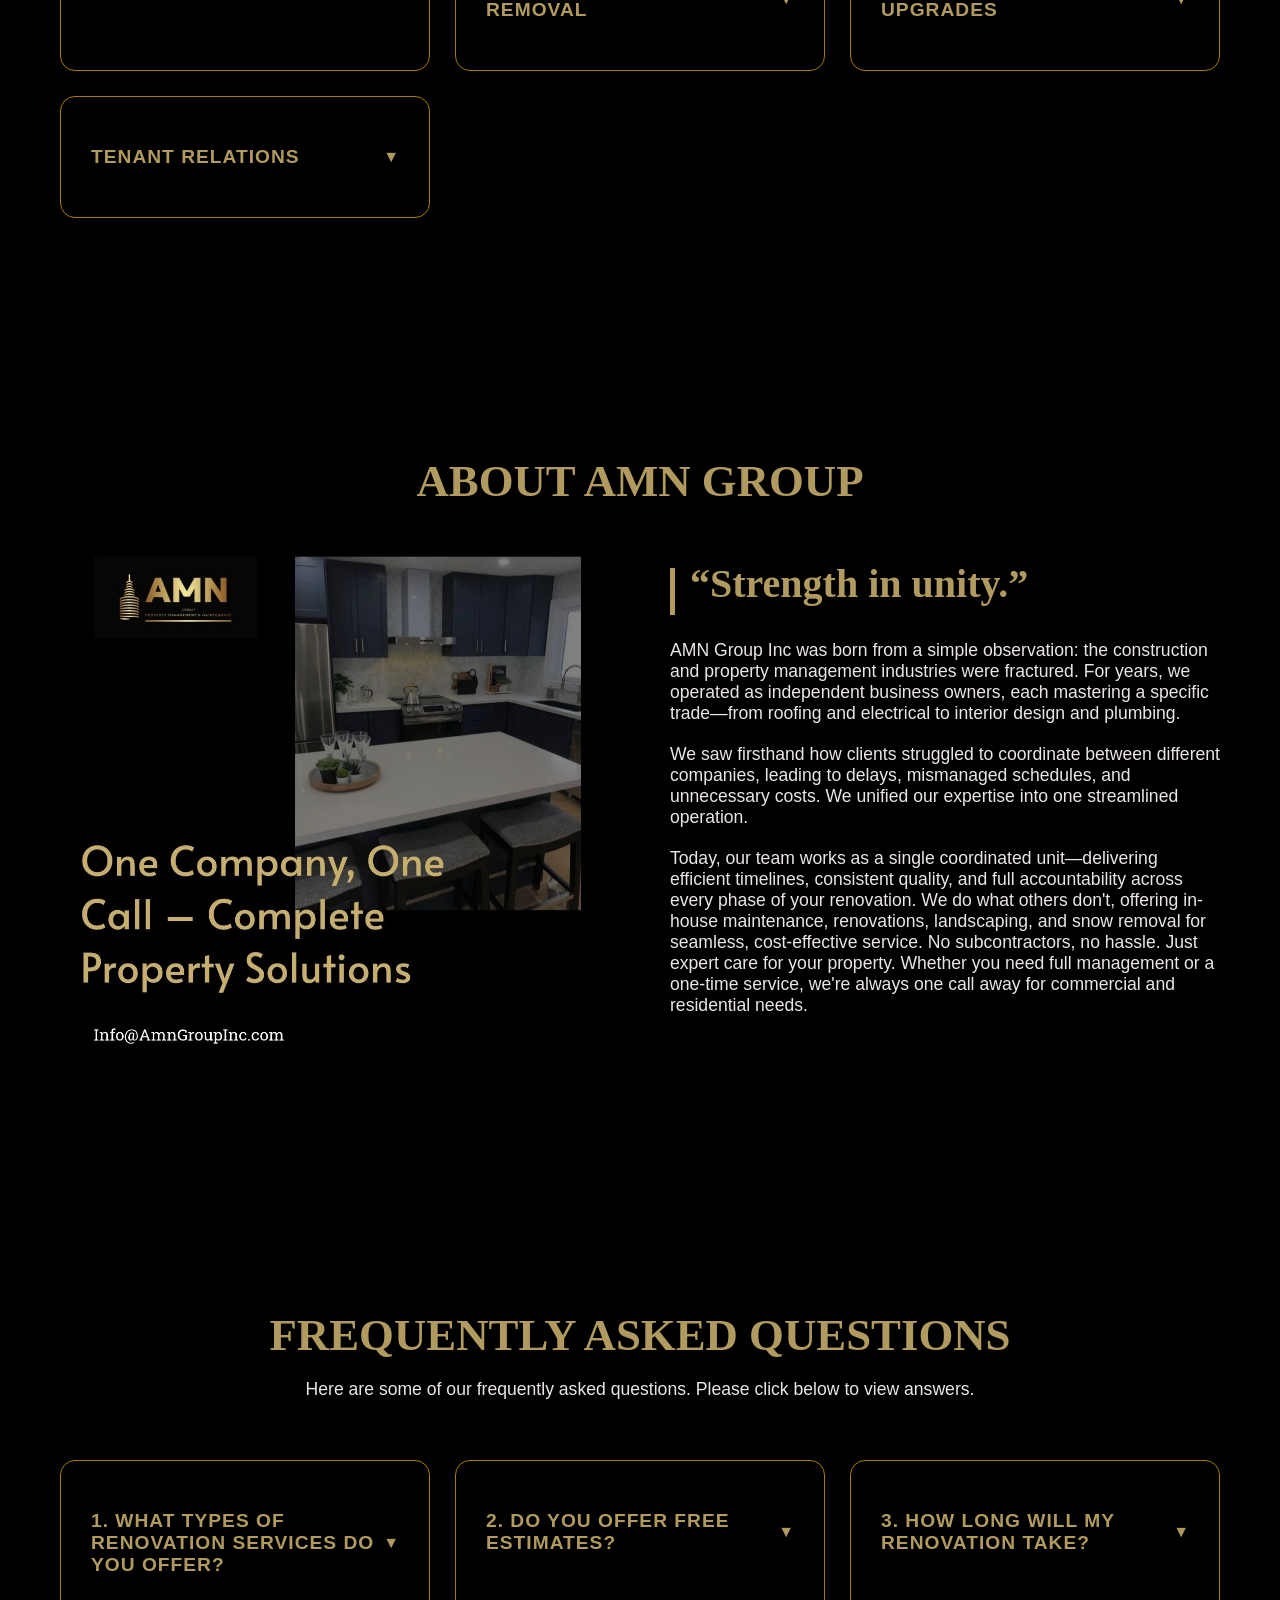
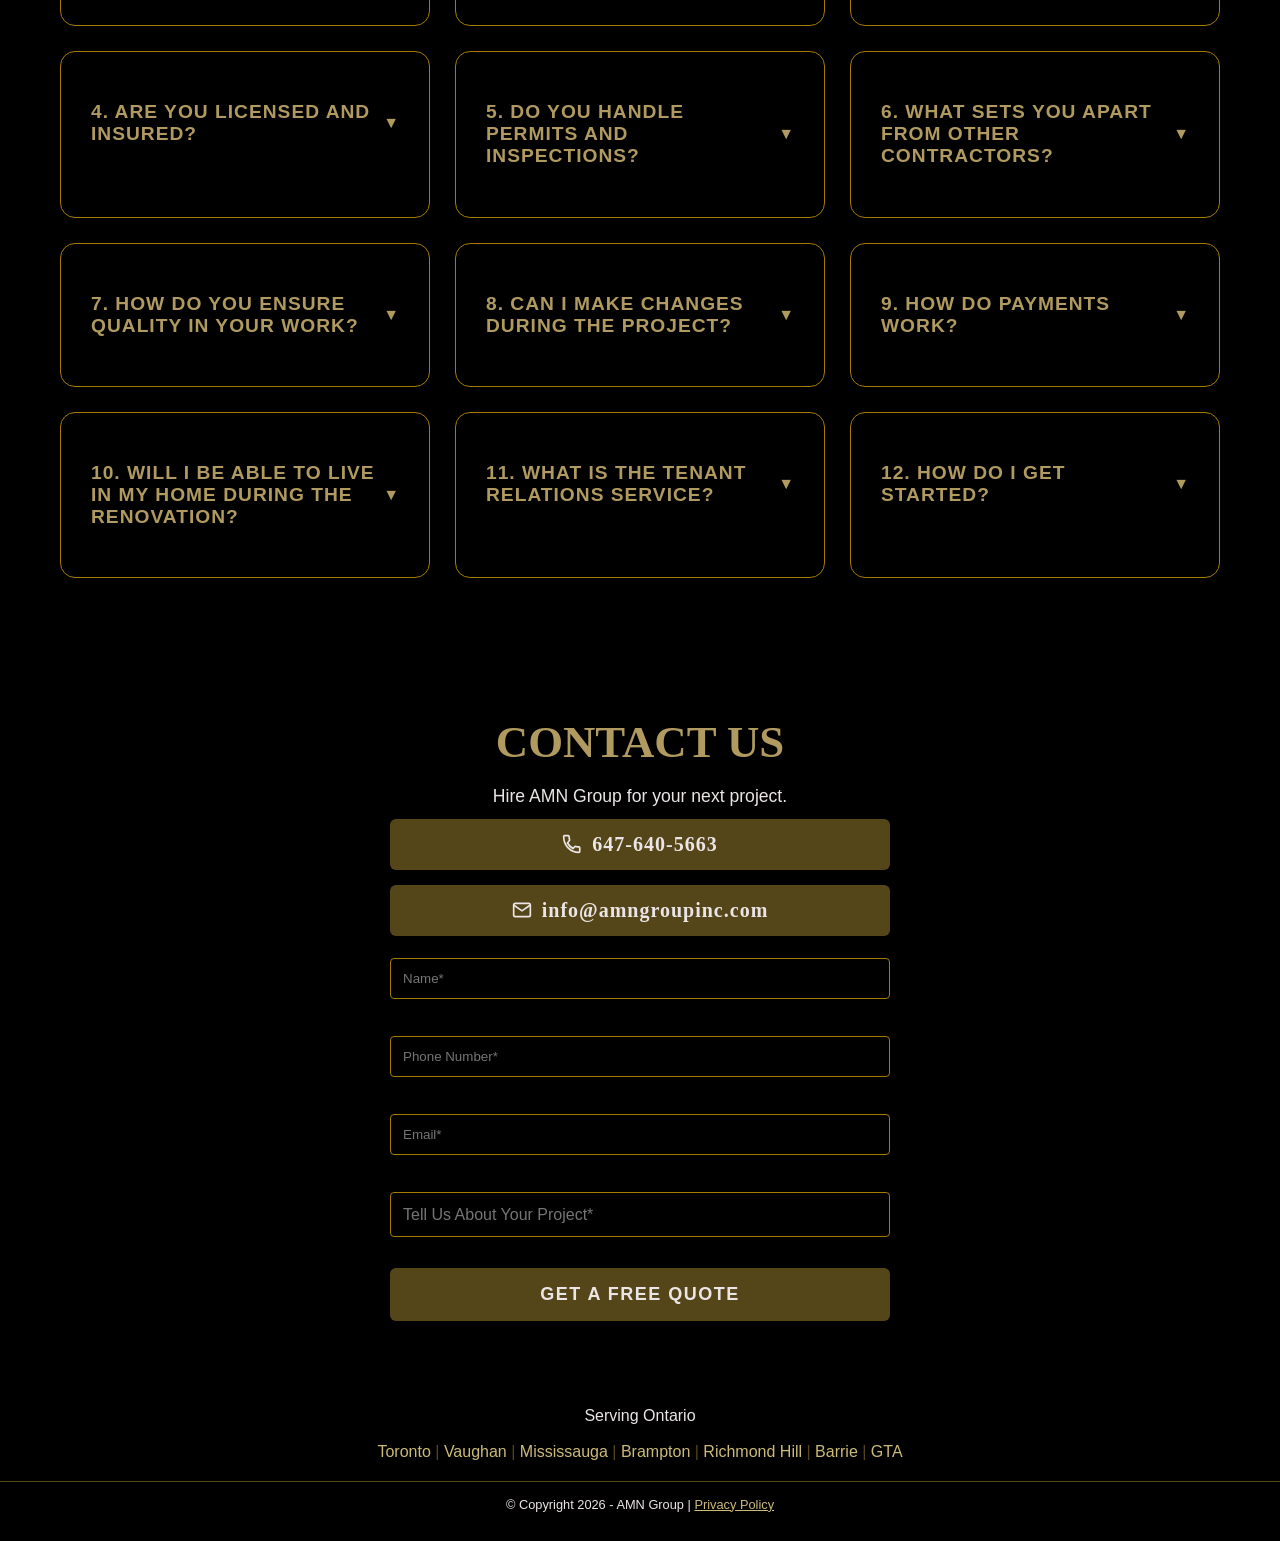
==== commit 07ea5cd8: "For performance, convert all images to .webp and lazy-load — large images are a major cause of slow " ====
--- a/index.html
+++ b/index.html
@@ -20,7 +20,7 @@
     <meta property="og:description" content="Ontario's premier collective of owner-operated specialists. No subcontractors, no markup. Roofing, HVAC, electrical, plumbing, waterproofing, and full renovations across the GTA.">
     <meta property="og:type" content="website">
     <meta property="og:url" content="https://www.amngroupinc.com/">
-    <meta property="og:image" content="https://www.amngroupinc.com/assets/logos/amn-logo.jpg">
+    <meta property="og:image" content="https://www.amngroupinc.com/assets/logos/amn-logo.webp">
     <meta property="og:locale" content="en_CA">
 
     <!-- LocalBusiness JSON-LD Schema -->
@@ -30,8 +30,8 @@
       "@type": "LocalBusiness",
       "name": "AMN Group Inc",
       "url": "https://www.amngroupinc.com",
-      "logo": "https://www.amngroupinc.com/assets/logos/amn-logo.jpg",
-      "image": "https://www.amngroupinc.com/assets/logos/amn-logo.jpg",
+      "logo": "https://www.amngroupinc.com/assets/logos/amn-logo.webp",
+      "image": "https://www.amngroupinc.com/assets/logos/amn-logo.webp",
       "telephone": "+1-647-640-5663",
       "email": "info@amngroupinc.com",
       "description": "Ontario's premier collective of owner-operated trade specialists offering roofing, waterproofing, HVAC, electrical, plumbing, interior renovations, landscaping, and property management.",
@@ -56,7 +56,7 @@
     </script>
 
     <title>AMN Group | Renovation & Property Management Contractors in Toronto & GTA</title>
-    <link rel="icon" type="image/png" href="/assets/logos/favicon.jpg">
+    <link rel="icon" type="image/png" href="/assets/logos/favicon.webp" loading="lazy">
     <link href="https://fonts.googleapis.com/css2?family=Pinyon+Script&display=swap" rel="stylesheet">
     <link rel="stylesheet" type="text/css" href="/styles.css">
     <script src="/script.js" defer></script>
@@ -92,7 +92,7 @@
             </nav>
 
             <div class="nav-left">
-                <img src="./assets/logos/amn-logo.jpg" alt="AMN logo" class="logo">
+                <img src="./assets/logos/amn-logo.webp" alt="AMN logo" class="logo" loading="lazy">
             </div>
             <ul class="nav-links">
                 <li><a href="#services">Services</a></li>
